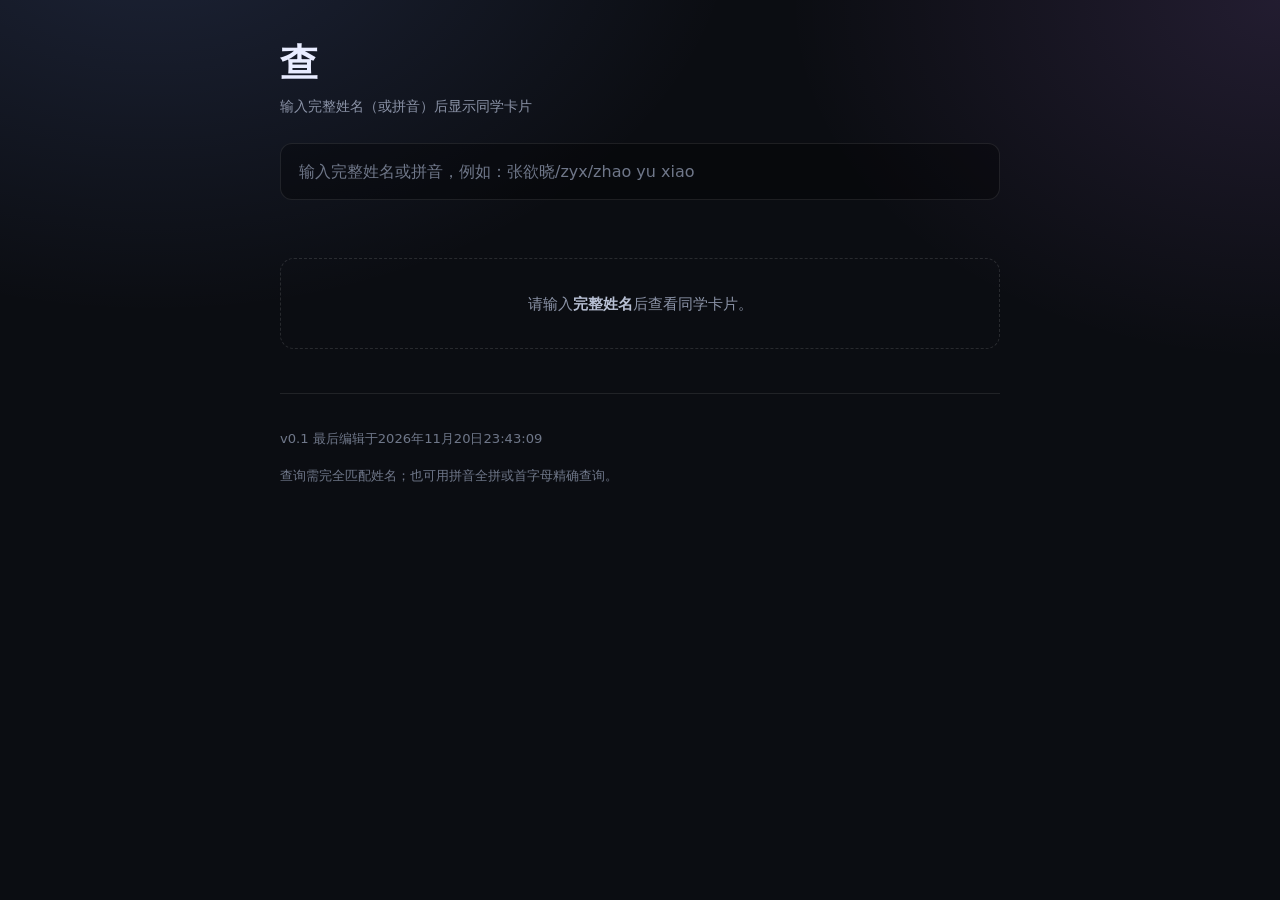
==== cx/index.html @ 348e5f75 "123" ====
<!DOCTYPE html>
<html lang="zh-CN">
<head>
<meta charset="utf-8">
<meta name="viewport" content="width=device-width, initial-scale=1">
<meta name="theme-color" content="#0b0d12">
<title>查</title>
<style>
:root{
  --bg:#0b0d12;
  --text:#e6e8ee;
  --body:#cfd5e4;
  --muted:#8b93a7;
  --line:rgba(255,255,255,.09);
  --accent:#7c9cff;
}

*{box-sizing:border-box}
[hidden]{display:none!important}

html{-webkit-text-size-adjust:100%}

body{
  margin:0;
  min-height:100vh;
  color:var(--text);
  font-family:system-ui,-apple-system,"Segoe UI","PingFang SC","Hiragino Sans GB","Microsoft YaHei","Noto Sans SC",sans-serif;
  font-size:16px;
  line-height:1.7;
  -webkit-font-smoothing:antialiased;
  background:
    radial-gradient(900px 620px at 12% -10%, rgba(124,156,255,.16), transparent 65%),
    radial-gradient(820px 600px at 100% 0%, rgba(192,132,252,.13), transparent 60%),
    var(--bg);
  background-attachment:fixed;
}

::selection{background:rgba(124,156,255,.35)}

.wrap{
  max-width:760px;
  margin:0 auto;
  padding:0 20px 60px;
}

/* ---------- 页头 ---------- */
.page-head{padding:40px 0 24px}

.page-head h1{
  margin:0 0 8px;
  font-size:clamp(1.8rem,5vw,2.4rem);
  line-height:1.2;
  letter-spacing:-.01em;
  font-weight:750;
  color:#e8ecff;
  background:linear-gradient(100deg,#e8ecff 8%,#a9b8ff 52%,#d8a8ff 94%);
  -webkit-background-clip:text;
  background-clip:text;
  -webkit-text-fill-color:transparent;
}

.page-head .sub{
  margin:0;
  color:var(--muted);
  font-size:.9rem;
}

/* ---------- 搜索框 ---------- */
.search-bar{
  position:relative;
  margin:0 0 16px;
}

.search-input{
  width:100%;
  padding:14px 48px 14px 18px;
  border:1px solid var(--line);
  border-radius:12px;
  background:rgba(0,0,0,.3);
  color:var(--text);
  font:inherit;
  font-size:1rem;
  -webkit-appearance:none;
  appearance:none;
  transition:border-color .2s, box-shadow .2s, background .2s;
}

.search-input::placeholder{color:#6f7789}

.search-input:focus{
  outline:none;
  border-color:rgba(124,156,255,.6);
  background:rgba(0,0,0,.4);
  box-shadow:0 0 0 3px rgba(124,156,255,.16);
}

.search-input::-webkit-search-cancel-button{display:none}

.search-clear{
  position:absolute;
  right:10px;
  top:50%;
  transform:translateY(-50%);
  width:28px;
  height:28px;
  display:grid;
  place-items:center;
  padding:0;
  border:0;
  border-radius:8px;
  background:rgba(255,255,255,.08);
  color:#b8c0d4;
  font-size:.9rem;
  line-height:1;
  cursor:pointer;
  transition:background .2s, color .2s;
}

.search-clear:hover{background:rgba(255,255,255,.16); color:#fff}

/* ---------- 统计 / 空状态 ---------- */
.stat{
  margin:0 0 18px;
  color:var(--muted);
  font-size:.84rem;
}

.empty{
  margin:40px 0;
  padding:32px 20px;
  border:1px dashed rgba(255,255,255,.12);
  border-radius:14px;
  text-align:center;
  color:var(--muted);
  font-size:.92rem;
}

.empty strong{color:#b8c0d4;font-weight:600}

/* ---------- 卡片 ---------- */
.cards{display:grid; gap:16px}

.student-card{
  padding:20px 22px;
  border:1px solid var(--line);
  border-radius:16px;
  background:linear-gradient(180deg,rgba(255,255,255,.055),rgba(255,255,255,.02));
  box-shadow:0 14px 44px -26px rgba(0,0,0,.95);
  transition:border-color .25s, transform .25s, opacity .25s;
}

.student-card:hover{
  border-color:rgba(255,255,255,.17);
  transform:translateY(-2px);
}

/* 已转出：整体压暗 */
.student-card.is-out{opacity:.5}
.student-card.is-out:hover{opacity:.75}

.card-top{
  display:flex;
  align-items:center;
  justify-content:space-between;
  gap:14px;
  margin-bottom:14px;
}

.card-name{
  margin:0;
  font-size:1.75rem;
  font-weight:750;
  line-height:1.25;
  letter-spacing:.02em;
  color:#e8ecff;
  word-break:break-word;
}

/* ---------- 徽章 ---------- */
.badge{
  display:inline-flex;
  align-items:center;
  flex:0 0 auto;
  padding:4px 12px;
  border:1px solid transparent;
  border-radius:999px;
  font-size:.78rem;
  font-weight:650;
  letter-spacing:.02em;
  line-height:1.5;
  white-space:nowrap;
}

.badge-gold{color:#fcd34d; background:rgba(251,191,36,.14); border-color:rgba(251,191,36,.40)}
.badge-green{color:#86efac; background:rgba(74,222,128,.12); border-color:rgba(74,222,128,.32)}
.badge-red{color:#fca5a5; background:rgba(248,113,113,.12); border-color:rgba(248,113,113,.32)}

/* ---------- 信息区 ---------- */
.card-info{
  display:grid;
  grid-template-columns:repeat(2, minmax(0,1fr));
  gap:10px 22px;
  padding-top:14px;
  border-top:1px solid rgba(255,255,255,.06);
}

.info-item{
  display:flex;
  gap:10px;
  font-size:.9rem;
  line-height:1.65;
}

.info-label{
  flex:0 0 auto;
  min-width:4.5em;
  color:var(--muted);
}

.info-value{
  color:var(--body);
  word-break:break-word;
}

/* ---------- 页脚 ---------- */
.page-foot{
  margin-top:44px;
  padding-top:20px;
  border-top:1px solid var(--line);
  color:#6f7789;
  font-size:.82rem;
  line-height:1.8;
}

/* ---------- 响应式 ---------- */
@media (max-width:640px){
  .wrap{padding:0 16px 48px}
  .page-head{padding:32px 0 20px}
  .student-card{padding:17px 17px}
  .card-name{font-size:1.45rem}
  .card-info{grid-template-columns:1fr; gap:8px}
  .card-top{gap:10px}
}
</style>
</head>
<body>

<main class="wrap">

  <header class="page-head">
    <h1>查</h1>
    <p class="sub">输入完整姓名（或拼音）后显示同学卡片</p>
  </header>

  <div class="search-bar">
    <input class="search-input" id="search" type="text"
           placeholder="输入完整姓名或拼音，例如：张欲晓/zyx/zhao yu xiao"
           autocomplete="off" spellcheck="false">
    <button class="search-clear" id="clear" type="button" aria-label="清空" hidden>✕</button>
  </div>

  <p class="stat" id="stat"></p>

  <div class="cards" id="cards"></div>

  <p class="empty" id="empty"></p>

  <footer class="page-foot">
    <p>v0.1 最后编辑于2026年11月20日23:43:09</p>
    <p>查询需完全匹配姓名；也可用拼音全拼或首字母精确查询。</p>
  </footer>

</main>


<script>


const STUDENTS = [
  { name: '张希乐', pinyin: 'zhang xi le',   status: 'founder', commute: '电动车',   gender: '', sf: '学生', rank: '', hobby: '' },
  { name: '李文嵩', pinyin: 'li wen song',   status: 'founder', commute: '电动车',   gender: '', sf: '学生', rank: '', hobby: '' },
  { name: '李宇涵', pinyin: 'li yu han',     status: 'founder', commute: '家长接送', gender: '', sf: '学生', rank: '', hobby: '' },
  { name: '王海博', pinyin: 'wang hai bo',   status: 'founder', commute: '电动车',   gender: '', sf: '学生', rank: '', hobby: '' },
  { name: '陈柯绮', pinyin: 'chen ke qi',    status: 'founder', commute: '电动车',   gender: '', sf: '学生', rank: '', hobby: '' },
  { name: '付合政', pinyin: 'fu he zheng',   status: 'founder', commute: '自行车',   gender: '', sf: '学生', rank: '', hobby: '' },
  { name: '牛国旭', pinyin: 'niu guo xu',    status: 'founder', commute: '电动车',   gender: '', sf: '学生', rank: '', hobby: '' },
  { name: '李金灿', pinyin: 'li jin can',    status: 'founder', commute: '步行',     gender: '', sf: '学生', rank: '', hobby: '' },
  { name: '刘宇昌', pinyin: 'liu yu chang',  status: 'founder', commute: '家长接送', gender: '', sf: '学生', rank: '', hobby: '' },
  { name: '刘美硕', pinyin: 'liu mei shuo',  status: 'founder', commute: '电动车',   gender: '', sf: '学生', rank: '', hobby: '' },
  { name: '袁新佑', pinyin: 'yuan xin you',  status: 'founder', commute: '电动车',   gender: '', sf: '学生', rank: '', hobby: '' },
  { name: '王守润', pinyin: 'wang shou run', status: 'founder', commute: '电动车',   gender: '', sf: '学生', rank: '', hobby: '' },
  { name: '范泽正', pinyin: 'fan ze zheng',  status: 'founder', commute: '步行',     gender: '', sf: '学生', rank: '', hobby: '' },
  { name: '高诗棋', pinyin: 'gao shi qi',    status: 'founder', commute: '电动车',   gender: '', sf: '学生', rank: '', hobby: '' },
  { name: '李姿涵', pinyin: 'li zi han',     status: 'founder', commute: '电动车',   gender: '', sf: '学生', rank: '', hobby: '' },
  { name: '卢雅琪', pinyin: 'lu ya qi',      status: 'founder', commute: '电动车',   gender: '', sf: '学生', rank: '', hobby: '' },
  { name: '董家诚', pinyin: 'dong jia cheng',status: 'founder', commute: '家长接送', gender: '', sf: '学生', rank: '', hobby: '' },
  { name: '田昊德', pinyin: 'tian hao de',   status: 'founder', commute: '电动车',   gender: '', sf: '学生', rank: '', hobby: '' },
  { name: '王浩宇', pinyin: 'wang hao yu',   status: 'founder', commute: '电动车',   gender: '', sf: '学生', rank: '', hobby: '' },
  { name: '徐辛雅', pinyin: 'xu xin ya',     status: 'founder', commute: '电动车',   gender: '', sf: '学生', rank: '', hobby: '' },
  { name: '吴语萱', pinyin: 'wu yu xuan',    status: 'founder', commute: '步行',     gender: '', sf: '学生', rank: '', hobby: '' },
  { name: '刘士哲', pinyin: 'liu shi zhe',   status: 'founder', commute: '电动车',   gender: '', sf: '学生', rank: '', hobby: '' },
  { name: '朱哲宇', pinyin: 'zhu zhe yu',    status: 'founder', commute: '电动车',   gender: '', sf: '学生', rank: '', hobby: '' },
  { name: '王之硕', pinyin: 'wang zhi shuo', status: 'transferOut', commute: '家长接送', gender: '', sf: '学生', rank: '', hobby: '' },
  { name: '郭若涵', pinyin: 'guo ruo han',   status: 'founder', commute: '自行车',   gender: '', sf: '学生', rank: '', hobby: '' },
  { name: '李保文', pinyin: 'li bao wen',    status: 'founder', commute: '电动车',   gender: '', sf: '学生', rank: '', hobby: '' },
  { name: '王心悦', pinyin: 'wang xin yue',  status: 'founder', commute: '电动车',   gender: '', sf: '学生', rank: '', hobby: '' },
  { name: '姜宇泽', pinyin: 'jiang yu ze',   status: 'founder', commute: '电动车',   gender: '', sf: '学生', rank: '', hobby: '' },
  { name: '王锦溪', pinyin: 'wang jin xi',   status: 'founder', commute: '家长接送', gender: '', sf: '学生', rank: '', hobby: '' },
  { name: '赵沛林', pinyin: 'zhao pei lin',  status: 'founder', commute: '电动车',   gender: '', sf: '学生', rank: '', hobby: '' },
  { name: '张民涛', pinyin: 'zhang min tao', status: 'founder', commute: '步行',     gender: '', sf: '学生', rank: '', hobby: '' },
  { name: '刘凡可', pinyin: 'liu fan ke',    status: 'founder', commute: '电动车',   gender: '', sf: '学生', rank: '', hobby: '' },
  { name: '李梓萌', pinyin: 'li zi meng',    status: 'founder', commute: '电动车',   gender: '', sf: '学生', rank: '', hobby: '' },
  { name: '李欣怡', pinyin: 'li xin yi',     status: 'founder', commute: '电动车',   gender: '', sf: '学生', rank: '', hobby: '' },
  { name: '李祥屹', pinyin: 'li xiang yi',   status: 'founder', commute: '电动车',   gender: '', sf: '学生', rank: '', hobby: '' },
  { name: '李齐麟', pinyin: 'li qi lin',     status: 'founder', commute: '步行',     gender: '', sf: '学生', rank: '', hobby: '' },
  { name: '李宗涵', pinyin: 'li zong han',   status: 'founder', commute: '家长接送', gender: '', sf: '学生', rank: '', hobby: '' },
  { name: '刘瑾萱', pinyin: 'liu jin xuan',  status: 'founder', commute: '电动车',   gender: '', sf: '学生', rank: '', hobby: '' },
  { name: '刘佳鑫', pinyin: 'liu jia xin',   status: 'founder', commute: '电动车',   gender: '', sf: '学生', rank: '', hobby: '' },
  { name: '杨宗洁', pinyin: 'yang zong jie', status: 'founder', commute: '步行',     gender: '', sf: '学生', rank: '', hobby: '' },
  { name: '姜自轩', pinyin: 'jiang zi xuan', status: 'founder', commute: '家长接送', gender: '', sf: '学生', rank: '', hobby: '' },
  { name: '杜沛文', pinyin: 'du pei wen',    status: 'founder', commute: '自行车',   gender: '', sf: '学生', rank: '', hobby: '' },
  { name: '许梓墨', pinyin: 'xu zi mo',      status: 'founder', commute: '电动车',   gender: '', sf: '学生', rank: '', hobby: '' },
  { name: '邱佳印', pinyin: 'qiu jia yin',   status: 'founder', commute: '电动车',   gender: '', sf: '学生', rank: '', hobby: '' },
  { name: '赵婧琪', pinyin: 'zhao jing qi',  status: 'founder', commute: '自行车',   gender: '', sf: '学生', rank: '', hobby: '' },
  { name: '孙悦彤', pinyin: 'sun yue tong',  status: 'founder', commute: '电动车',   gender: '', sf: '学生', rank: '', hobby: '' },
  { name: '叶晁煊', pinyin: 'ye chao xuan',  status: 'founder', commute: '电动车',   gender: '', sf: '学生', rank: '', hobby: '' },
  { name: '刘雨泽', pinyin: 'liu yu ze',     status: 'founder', commute: '电动车',   gender: '', sf: '学生', rank: '', hobby: '' },
  { name: '付高艺', pinyin: 'fu gao yi',     status: 'founder', commute: '家长接送', gender: '', sf: '学生', rank: '', hobby: '' },
  { name: '王先法', pinyin: 'wang xian fa',  status: 'founder', commute: '自行车',   gender: '', sf: '学生', rank: '', hobby: '' },
  { name: '金佳卉', pinyin: 'jin jia hui',   status: 'founder', commute: '电动车',   gender: '', sf: '学生', rank: '', hobby: '' },  
  { name: '张欲晓', pinyin: 'zhang yu xiao',  status: 'founder', commute: '自行车',   gender: '', sf: '班主任', rank: '', hobby: '' },
];

/* 卡片显示字段：只有 commute 有值，其余字段留空（空值不会渲染） */
const FIELDS = [
  { key: 'commute',   label: '上下学方式' },
  { key: 'gender',    label: '性别' },
  { key: 'sf', label: '身份' },
  { key: 'rank',      label: '排名' },
  { key: 'hobby',     label: '爱好' }
];

const STATUS = {
  founder:     { text: '创班成员', cls: 'badge-gold'  },
  transferIn:  { text: '后转入',   cls: 'badge-green' },
  transferOut: { text: '已转出',   cls: 'badge-red'   }
};


(function () {
  var inputEl = document.getElementById('search');
  var clearEl = document.getElementById('clear');
  var cardsEl = document.getElementById('cards');
  var statEl  = document.getElementById('stat');
  var emptyEl = document.getElementById('empty');

  var NAME_KEY = 'name';

  function esc(v) {
    return String(v).replace(/[&<>"']/g, function (c) {
      return { '&': '&amp;', '<': '&lt;', '>': '&gt;', '"': '&quot;', "'": '&#39;' }[c];
    });
  }

  function normalize(s) {
    return String(s == null ? '' : s).replace(/\s+/g, '').toLowerCase();
  }
  function pinyinForms(st) {
    var p = String(st.pinyin || '').trim().toLowerCase();
    if (!p) return [];

    var forms = [p.replace(/\s+/g, '')];   // 全拼：zhangsan
    var parts = p.split(/\s+/).filter(Boolean);

    if (parts.length > 1) {
      forms.push(parts.map(function (x) { return x.charAt(0); }).join('')); // 首字母：zs
    }
    return forms;
  }
  function isMatch(st, q) {
    if (!q) return false;
    if (normalize(st[NAME_KEY]) === q) return true;
    return pinyinForms(st).some(function (f) { return f === q; });
  }
  function renderCard(st) {
    var statusKey = String(st.status || '').trim();
    var meta = STATUS[statusKey] || { text: statusKey || '未知', cls: 'badge-gold' };
    var infoHTML = FIELDS
      .filter(function (f) {
        var v = st[f.key];
        return v !== undefined && v !== null && v !== '';
      })
      .map(function (f) {
        return '<div class="info-item">' +
                 '<span class="info-label">' + esc(f.label) + '</span>' +
                 '<span class="info-value">' + esc(st[f.key]) + '</span>' +
               '</div>';
      })
      .join('');
    return '<article class="student-card' +
             (statusKey === 'transferOut' ? ' is-out' : '') + '">' +
             '<div class="card-top">' +
               '<h2 class="card-name">' + esc(st[NAME_KEY]) + '</h2>' +
               '<span class="badge ' + meta.cls + '">' + esc(meta.text) + '</span>' +
             '</div>' +
             (infoHTML ? '<div class="card-info">' + infoHTML + '</div>' : '') +
           '</article>';
  }
  function render() {
    var q = normalize(inputEl.value);
    clearEl.hidden = !inputEl.value;
    /* 空输入：什么都不显示，只给一句提示 */
    if (!q) {
      cardsEl.innerHTML = '';
      statEl.textContent = '';
      emptyEl.hidden = false;
      emptyEl.innerHTML = '请输入<strong>完整姓名</strong>后查看同学卡片。';
      return;
    }

    var list = STUDENTS.filter(function (s) { return isMatch(s, q); });

    if (list.length === 0) {
      cardsEl.innerHTML = '';
      statEl.textContent = '';
      emptyEl.hidden = false;
      emptyEl.innerHTML = '未找到完全匹配的同学。<br>请检查姓名是否完整准确，或换用拼音全拼 / 首字母';
      return;
    }
    emptyEl.hidden = true;
    statEl.textContent = '找到 ' + list.length + ' 位同学';
    cardsEl.innerHTML = list.map(renderCard).join('');
  }
  inputEl.addEventListener('input', render);
  clearEl.addEventListener('click', function () {
    inputEl.value = '';
    inputEl.focus();
    render();
  });
  inputEl.addEventListener('keydown', function (e) {
    if (e.key === 'Escape') {
      inputEl.value = '';
      render();
    }
  });
  render();
})();
</script>
</body>
</html>
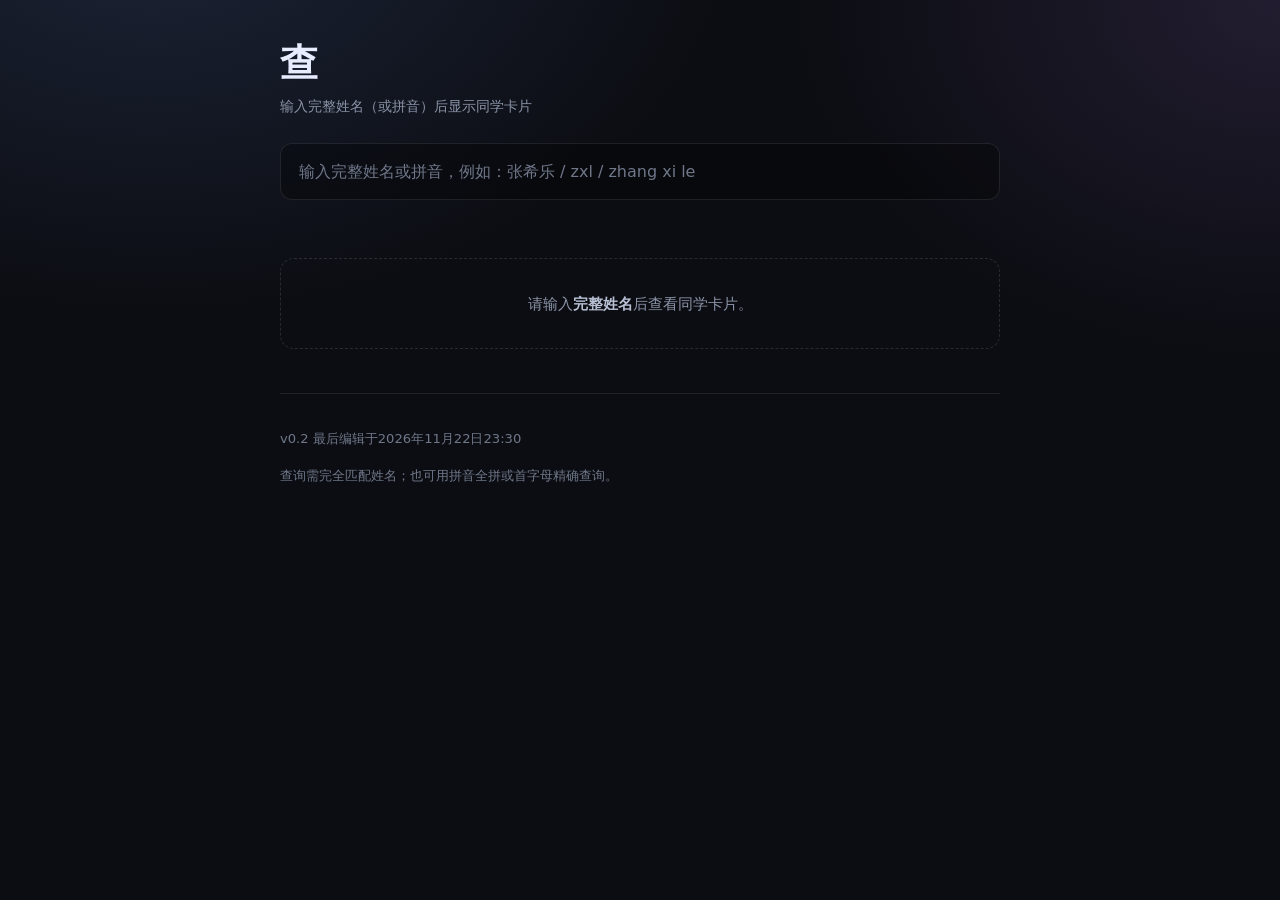
==== commit 3a93fd3f: "123" ====
--- a/cx/index.html
+++ b/cx/index.html
@@ -14,12 +14,9 @@
   --line:rgba(255,255,255,.09);
   --accent:#7c9cff;
 }
-
 *{box-sizing:border-box}
 [hidden]{display:none!important}
-
 html{-webkit-text-size-adjust:100%}
-
 body{
   margin:0;
   min-height:100vh;
@@ -34,18 +31,14 @@
     var(--bg);
   background-attachment:fixed;
 }
-
 ::selection{background:rgba(124,156,255,.35)}
-
 .wrap{
   max-width:760px;
   margin:0 auto;
   padding:0 20px 60px;
 }
-
 /* ---------- 页头 ---------- */
 .page-head{padding:40px 0 24px}
-
 .page-head h1{
   margin:0 0 8px;
   font-size:clamp(1.8rem,5vw,2.4rem);
@@ -58,13 +51,11 @@
   background-clip:text;
   -webkit-text-fill-color:transparent;
 }
-
 .page-head .sub{
   margin:0;
   color:var(--muted);
   font-size:.9rem;
 }
-
 /* ---------- 搜索框 ---------- */
 .search-bar{
   position:relative;
@@ -244,136 +235,131 @@
 </style>
 </head>
 <body>
-
 <main class="wrap">
-
   <header class="page-head">
     <h1>查</h1>
     <p class="sub">输入完整姓名（或拼音）后显示同学卡片</p>
   </header>
-
   <div class="search-bar">
     <input class="search-input" id="search" type="text"
-           placeholder="输入完整姓名或拼音，例如：张欲晓/zyx/zhao yu xiao"
+           placeholder="输入完整姓名或拼音，例如：张希乐 / zxl / zhang xi le"
            autocomplete="off" spellcheck="false">
     <button class="search-clear" id="clear" type="button" aria-label="清空" hidden>✕</button>
   </div>
-
   <p class="stat" id="stat"></p>
-
   <div class="cards" id="cards"></div>
-
   <p class="empty" id="empty"></p>
-
   <footer class="page-foot">
-    <p>v0.1 最后编辑于2026年11月20日23:43:09</p>
+    <p>v0.2 最后编辑于2026年11月22日23:30</p>
     <p>查询需完全匹配姓名；也可用拼音全拼或首字母精确查询。</p>
   </footer>
-
 </main>
-
-
 <script>
-
-
-const STUDENTS = [
-  { name: '张希乐', pinyin: 'zhang xi le',   status: 'founder', commute: '电动车',   gender: '', sf: '学生', rank: '', hobby: '' },
-  { name: '李文嵩', pinyin: 'li wen song',   status: 'founder', commute: '电动车',   gender: '', sf: '学生', rank: '', hobby: '' },
-  { name: '李宇涵', pinyin: 'li yu han',     status: 'founder', commute: '家长接送', gender: '', sf: '学生', rank: '', hobby: '' },
-  { name: '王海博', pinyin: 'wang hai bo',   status: 'founder', commute: '电动车',   gender: '', sf: '学生', rank: '', hobby: '' },
-  { name: '陈柯绮', pinyin: 'chen ke qi',    status: 'founder', commute: '电动车',   gender: '', sf: '学生', rank: '', hobby: '' },
-  { name: '付合政', pinyin: 'fu he zheng',   status: 'founder', commute: '自行车',   gender: '', sf: '学生', rank: '', hobby: '' },
-  { name: '牛国旭', pinyin: 'niu guo xu',    status: 'founder', commute: '电动车',   gender: '', sf: '学生', rank: '', hobby: '' },
-  { name: '李金灿', pinyin: 'li jin can',    status: 'founder', commute: '步行',     gender: '', sf: '学生', rank: '', hobby: '' },
-  { name: '刘宇昌', pinyin: 'liu yu chang',  status: 'founder', commute: '家长接送', gender: '', sf: '学生', rank: '', hobby: '' },
-  { name: '刘美硕', pinyin: 'liu mei shuo',  status: 'founder', commute: '电动车',   gender: '', sf: '学生', rank: '', hobby: '' },
-  { name: '袁新佑', pinyin: 'yuan xin you',  status: 'founder', commute: '电动车',   gender: '', sf: '学生', rank: '', hobby: '' },
-  { name: '王守润', pinyin: 'wang shou run', status: 'founder', commute: '电动车',   gender: '', sf: '学生', rank: '', hobby: '' },
-  { name: '范泽正', pinyin: 'fan ze zheng',  status: 'founder', commute: '步行',     gender: '', sf: '学生', rank: '', hobby: '' },
-  { name: '高诗棋', pinyin: 'gao shi qi',    status: 'founder', commute: '电动车',   gender: '', sf: '学生', rank: '', hobby: '' },
-  { name: '李姿涵', pinyin: 'li zi han',     status: 'founder', commute: '电动车',   gender: '', sf: '学生', rank: '', hobby: '' },
-  { name: '卢雅琪', pinyin: 'lu ya qi',      status: 'founder', commute: '电动车',   gender: '', sf: '学生', rank: '', hobby: '' },
-  { name: '董家诚', pinyin: 'dong jia cheng',status: 'founder', commute: '家长接送', gender: '', sf: '学生', rank: '', hobby: '' },
-  { name: '田昊德', pinyin: 'tian hao de',   status: 'founder', commute: '电动车',   gender: '', sf: '学生', rank: '', hobby: '' },
-  { name: '王浩宇', pinyin: 'wang hao yu',   status: 'founder', commute: '电动车',   gender: '', sf: '学生', rank: '', hobby: '' },
-  { name: '徐辛雅', pinyin: 'xu xin ya',     status: 'founder', commute: '电动车',   gender: '', sf: '学生', rank: '', hobby: '' },
-  { name: '吴语萱', pinyin: 'wu yu xuan',    status: 'founder', commute: '步行',     gender: '', sf: '学生', rank: '', hobby: '' },
-  { name: '刘士哲', pinyin: 'liu shi zhe',   status: 'founder', commute: '电动车',   gender: '', sf: '学生', rank: '', hobby: '' },
-  { name: '朱哲宇', pinyin: 'zhu zhe yu',    status: 'founder', commute: '电动车',   gender: '', sf: '学生', rank: '', hobby: '' },
-  { name: '王之硕', pinyin: 'wang zhi shuo', status: 'transferOut', commute: '家长接送', gender: '', sf: '学生', rank: '', hobby: '' },
-  { name: '郭若涵', pinyin: 'guo ruo han',   status: 'founder', commute: '自行车',   gender: '', sf: '学生', rank: '', hobby: '' },
-  { name: '李保文', pinyin: 'li bao wen',    status: 'founder', commute: '电动车',   gender: '', sf: '学生', rank: '', hobby: '' },
-  { name: '王心悦', pinyin: 'wang xin yue',  status: 'founder', commute: '电动车',   gender: '', sf: '学生', rank: '', hobby: '' },
-  { name: '姜宇泽', pinyin: 'jiang yu ze',   status: 'founder', commute: '电动车',   gender: '', sf: '学生', rank: '', hobby: '' },
-  { name: '王锦溪', pinyin: 'wang jin xi',   status: 'founder', commute: '家长接送', gender: '', sf: '学生', rank: '', hobby: '' },
-  { name: '赵沛林', pinyin: 'zhao pei lin',  status: 'founder', commute: '电动车',   gender: '', sf: '学生', rank: '', hobby: '' },
-  { name: '张民涛', pinyin: 'zhang min tao', status: 'founder', commute: '步行',     gender: '', sf: '学生', rank: '', hobby: '' },
-  { name: '刘凡可', pinyin: 'liu fan ke',    status: 'founder', commute: '电动车',   gender: '', sf: '学生', rank: '', hobby: '' },
-  { name: '李梓萌', pinyin: 'li zi meng',    status: 'founder', commute: '电动车',   gender: '', sf: '学生', rank: '', hobby: '' },
-  { name: '李欣怡', pinyin: 'li xin yi',     status: 'founder', commute: '电动车',   gender: '', sf: '学生', rank: '', hobby: '' },
-  { name: '李祥屹', pinyin: 'li xiang yi',   status: 'founder', commute: '电动车',   gender: '', sf: '学生', rank: '', hobby: '' },
-  { name: '李齐麟', pinyin: 'li qi lin',     status: 'founder', commute: '步行',     gender: '', sf: '学生', rank: '', hobby: '' },
-  { name: '李宗涵', pinyin: 'li zong han',   status: 'founder', commute: '家长接送', gender: '', sf: '学生', rank: '', hobby: '' },
-  { name: '刘瑾萱', pinyin: 'liu jin xuan',  status: 'founder', commute: '电动车',   gender: '', sf: '学生', rank: '', hobby: '' },
-  { name: '刘佳鑫', pinyin: 'liu jia xin',   status: 'founder', commute: '电动车',   gender: '', sf: '学生', rank: '', hobby: '' },
-  { name: '杨宗洁', pinyin: 'yang zong jie', status: 'founder', commute: '步行',     gender: '', sf: '学生', rank: '', hobby: '' },
-  { name: '姜自轩', pinyin: 'jiang zi xuan', status: 'founder', commute: '家长接送', gender: '', sf: '学生', rank: '', hobby: '' },
-  { name: '杜沛文', pinyin: 'du pei wen',    status: 'founder', commute: '自行车',   gender: '', sf: '学生', rank: '', hobby: '' },
-  { name: '许梓墨', pinyin: 'xu zi mo',      status: 'founder', commute: '电动车',   gender: '', sf: '学生', rank: '', hobby: '' },
-  { name: '邱佳印', pinyin: 'qiu jia yin',   status: 'founder', commute: '电动车',   gender: '', sf: '学生', rank: '', hobby: '' },
-  { name: '赵婧琪', pinyin: 'zhao jing qi',  status: 'founder', commute: '自行车',   gender: '', sf: '学生', rank: '', hobby: '' },
-  { name: '孙悦彤', pinyin: 'sun yue tong',  status: 'founder', commute: '电动车',   gender: '', sf: '学生', rank: '', hobby: '' },
-  { name: '叶晁煊', pinyin: 'ye chao xuan',  status: 'founder', commute: '电动车',   gender: '', sf: '学生', rank: '', hobby: '' },
-  { name: '刘雨泽', pinyin: 'liu yu ze',     status: 'founder', commute: '电动车',   gender: '', sf: '学生', rank: '', hobby: '' },
-  { name: '付高艺', pinyin: 'fu gao yi',     status: 'founder', commute: '家长接送', gender: '', sf: '学生', rank: '', hobby: '' },
-  { name: '王先法', pinyin: 'wang xian fa',  status: 'founder', commute: '自行车',   gender: '', sf: '学生', rank: '', hobby: '' },
-  { name: '金佳卉', pinyin: 'jin jia hui',   status: 'founder', commute: '电动车',   gender: '', sf: '学生', rank: '', hobby: '' },  
-  { name: '张欲晓', pinyin: 'zhang yu xiao',  status: 'founder', commute: '自行车',   gender: '', sf: '班主任', rank: '', hobby: '' },
+const STUDENTS_CSV = `name,pinyin,status,commute,gender,sf,rank,hobby
+张希乐,zhang xi le,founder,电动车,,,,
+李文嵩,li wen song,founder,电动车,,,,
+李宇涵,li yu han,founder,家长接送,,,,
+王海博,wang hai bo,founder,电动车,,,,
+陈柯绮,chen ke qi,founder,电动车,,,,
+付合政,fu he zheng,founder,自行车,,,,
+牛国旭,niu guo xu,founder,电动车,,,,
+李金灿,li jin can,founder,步行,,,,
+刘宇昌,liu yu chang,founder,家长接送,,,,
+刘美硕,liu mei shuo,founder,电动车,,,,
+袁新佑,yuan xin you,founder,电动车,,,,
+王守润,wang shou run,founder,电动车,,,,
+范泽正,fan ze zheng,founder,步行,,,,
+高诗棋,gao shi qi,founder,电动车,,,,
+李姿涵,li zi han,founder,电动车,,,,
+卢雅琪,lu ya qi,founder,电动车,,,,
+董家诚,dong jia cheng,founder,家长接送,,,,
+田昊德,tian hao de,founder,电动车,,,,
+王浩宇,wang hao yu,founder,电动车,,,,
+徐辛雅,xu xin ya,founder,电动车,,,,
+吴语萱,wu yu xuan,founder,步行,,,,
+刘士哲,liu shi zhe,founder,电动车,,,,
+朱哲宇,zhu zhe yu,founder,电动车,,,,
+王之硕,wang zhi shuo,founder,家长接送,,,,
+郭若涵,guo ruo han,founder,自行车,,,,
+李保文,li bao wen,founder,电动车,,,,
+王心悦,wang xin yue,founder,电动车,,,,
+姜宇泽,jiang yu ze,founder,电动车,,,,
+王锦溪,wang jin xi,founder,家长接送,,,,
+赵沛林,zhao pei lin,founder,电动车,,,,
+张民涛,zhang min tao,founder,步行,,,,
+刘凡可,liu fan ke,founder,电动车,,,,
+李梓萌,li zi meng,founder,电动车,,,,
+李欣怡,li xin yi,founder,电动车,,,,
+李祥屹,li xiang yi,founder,电动车,,,,
+李齐麟,li qi lin,founder,步行,,,,
+李宗涵,li zong han,founder,家长接送,,,,
+刘瑾萱,liu jin xuan,founder,电动车,,,,
+刘佳鑫,liu jia xin,founder,电动车,,,,
+杨宗洁,yang zong jie,founder,步行,,,,
+姜自轩,jiang zi xuan,founder,家长接送,,,,
+杜沛文,du pei wen,founder,自行车,,,,
+许梓墨,xu zi mo,founder,电动车,,,,
+邱佳印,qiu jia yin,founder,电动车,,,,
+赵婧琪,zhao jing qi,founder,自行车,,,,
+孙悦彤,sun yue tong,founder,电动车,,,,
+叶晁煊,ye chao xuan,founder,电动车,,,,
+刘雨泽,liu yu ze,founder,电动车,,,,
+付高艺,fu gao yi,founder,家长接送,,,,
+王先法,wang xian fa,founder,自行车,,,,
+金佳卉,jin jia hui,founder,电动车,,,,`;
+function parseCSV(text) {
+  const lines = text.trim().split(/\r?\n/);
+  const header = lines.shift().split(',').map(s => s.trim());
+
+  const EMPTY_KEYS = ['gender', 'sf', 'rank', 'hobby'];
+
+  return lines.filter(line => line.trim()).map(line => {
+    const cells = line.split(',').map(s => s.trim());
+    const row = {};
+    header.forEach((key, i) => {
+      row[key] = cells[i] || '';
+    });
+    EMPTY_KEYS.forEach(key => {
+      if (row[key] === undefined) row[key] = '';
+    });
+    return row;
+  });
+}
+const STUDENTS = parseCSV(STUDENTS_CSV);
+const FIELDS = [
+  { key: 'commute', label: '上下学方式' },
+  { key: 'gender',  label: '性别' },
+  { key: 'sf',      label: '身份' },
+  { key: 'rank',    label: '排名' },
+  { key: 'hobby',   label: '爱好' }
 ];
-
-/* 卡片显示字段：只有 commute 有值，其余字段留空（空值不会渲染） */
-const FIELDS = [
-  { key: 'commute',   label: '上下学方式' },
-  { key: 'gender',    label: '性别' },
-  { key: 'sf', label: '身份' },
-  { key: 'rank',      label: '排名' },
-  { key: 'hobby',     label: '爱好' }
-];
-
 const STATUS = {
   founder:     { text: '创班成员', cls: 'badge-gold'  },
   transferIn:  { text: '后转入',   cls: 'badge-green' },
   transferOut: { text: '已转出',   cls: 'badge-red'   }
 };
-
-
 (function () {
   var inputEl = document.getElementById('search');
   var clearEl = document.getElementById('clear');
   var cardsEl = document.getElementById('cards');
   var statEl  = document.getElementById('stat');
   var emptyEl = document.getElementById('empty');
-
   var NAME_KEY = 'name';
-
   function esc(v) {
     return String(v).replace(/[&<>"']/g, function (c) {
       return { '&': '&amp;', '<': '&lt;', '>': '&gt;', '"': '&quot;', "'": '&#39;' }[c];
     });
   }
-
   function normalize(s) {
     return String(s == null ? '' : s).replace(/\s+/g, '').toLowerCase();
   }
   function pinyinForms(st) {
     var p = String(st.pinyin || '').trim().toLowerCase();
     if (!p) return [];
-
-    var forms = [p.replace(/\s+/g, '')];   // 全拼：zhangsan
+    var forms = [p.replace(/\s+/g, '')];   // 全拼：zhangxile
     var parts = p.split(/\s+/).filter(Boolean);
-
     if (parts.length > 1) {
-      forms.push(parts.map(function (x) { return x.charAt(0); }).join('')); // 首字母：zs
+      forms.push(parts.map(function (x) { return x.charAt(0); }).join('')); // 首字母：zxl
     }
     return forms;
   }
@@ -409,7 +395,6 @@
   function render() {
     var q = normalize(inputEl.value);
     clearEl.hidden = !inputEl.value;
-    /* 空输入：什么都不显示，只给一句提示 */
     if (!q) {
       cardsEl.innerHTML = '';
       statEl.textContent = '';
@@ -417,9 +402,7 @@
       emptyEl.innerHTML = '请输入<strong>完整姓名</strong>后查看同学卡片。';
       return;
     }
-
     var list = STUDENTS.filter(function (s) { return isMatch(s, q); });
-
     if (list.length === 0) {
       cardsEl.innerHTML = '';
       statEl.textContent = '';
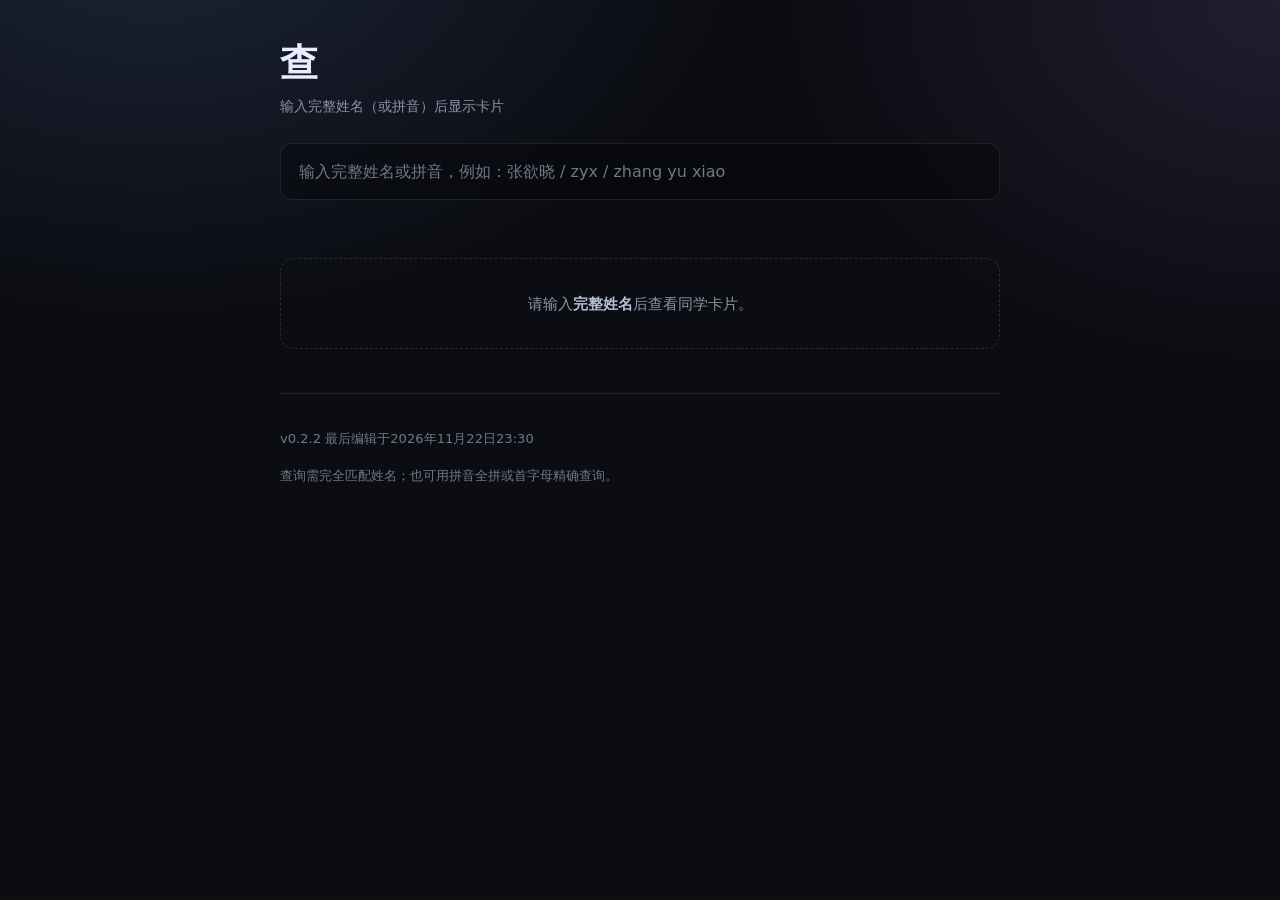
==== commit fa28d9db: "123" ====
--- a/cx/index.html
+++ b/cx/index.html
@@ -238,11 +238,11 @@
 <main class="wrap">
   <header class="page-head">
     <h1>查</h1>
-    <p class="sub">输入完整姓名（或拼音）后显示同学卡片</p>
+    <p class="sub">输入完整姓名（或拼音）后显示卡片</p>
   </header>
   <div class="search-bar">
     <input class="search-input" id="search" type="text"
-           placeholder="输入完整姓名或拼音，例如：张希乐 / zxl / zhang xi le"
+           placeholder="输入完整姓名或拼音，例如：张欲晓 / zyx / zhang yu xiao"
            autocomplete="off" spellcheck="false">
     <button class="search-clear" id="clear" type="button" aria-label="清空" hidden>✕</button>
   </div>
@@ -250,63 +250,72 @@
   <div class="cards" id="cards"></div>
   <p class="empty" id="empty"></p>
   <footer class="page-foot">
-    <p>v0.2 最后编辑于2026年11月22日23:30</p>
+    <p>v0.2.2 最后编辑于2026年11月22日23:30</p>
     <p>查询需完全匹配姓名；也可用拼音全拼或首字母精确查询。</p>
   </footer>
 </main>
 <script>
 const STUDENTS_CSV = `name,pinyin,status,commute,gender,sf,rank,hobby
-张希乐,zhang xi le,founder,电动车,,,,
-李文嵩,li wen song,founder,电动车,,,,
-李宇涵,li yu han,founder,家长接送,,,,
-王海博,wang hai bo,founder,电动车,,,,
-陈柯绮,chen ke qi,founder,电动车,,,,
-付合政,fu he zheng,founder,自行车,,,,
-牛国旭,niu guo xu,founder,电动车,,,,
-李金灿,li jin can,founder,步行,,,,
-刘宇昌,liu yu chang,founder,家长接送,,,,
-刘美硕,liu mei shuo,founder,电动车,,,,
-袁新佑,yuan xin you,founder,电动车,,,,
-王守润,wang shou run,founder,电动车,,,,
-范泽正,fan ze zheng,founder,步行,,,,
-高诗棋,gao shi qi,founder,电动车,,,,
-李姿涵,li zi han,founder,电动车,,,,
-卢雅琪,lu ya qi,founder,电动车,,,,
-董家诚,dong jia cheng,founder,家长接送,,,,
-田昊德,tian hao de,founder,电动车,,,,
-王浩宇,wang hao yu,founder,电动车,,,,
-徐辛雅,xu xin ya,founder,电动车,,,,
-吴语萱,wu yu xuan,founder,步行,,,,
-刘士哲,liu shi zhe,founder,电动车,,,,
-朱哲宇,zhu zhe yu,founder,电动车,,,,
-王之硕,wang zhi shuo,founder,家长接送,,,,
-郭若涵,guo ruo han,founder,自行车,,,,
-李保文,li bao wen,founder,电动车,,,,
-王心悦,wang xin yue,founder,电动车,,,,
-姜宇泽,jiang yu ze,founder,电动车,,,,
-王锦溪,wang jin xi,founder,家长接送,,,,
-赵沛林,zhao pei lin,founder,电动车,,,,
-张民涛,zhang min tao,founder,步行,,,,
-刘凡可,liu fan ke,founder,电动车,,,,
-李梓萌,li zi meng,founder,电动车,,,,
-李欣怡,li xin yi,founder,电动车,,,,
-李祥屹,li xiang yi,founder,电动车,,,,
-李齐麟,li qi lin,founder,步行,,,,
-李宗涵,li zong han,founder,家长接送,,,,
-刘瑾萱,liu jin xuan,founder,电动车,,,,
-刘佳鑫,liu jia xin,founder,电动车,,,,
-杨宗洁,yang zong jie,founder,步行,,,,
-姜自轩,jiang zi xuan,founder,家长接送,,,,
-杜沛文,du pei wen,founder,自行车,,,,
-许梓墨,xu zi mo,founder,电动车,,,,
-邱佳印,qiu jia yin,founder,电动车,,,,
-赵婧琪,zhao jing qi,founder,自行车,,,,
-孙悦彤,sun yue tong,founder,电动车,,,,
-叶晁煊,ye chao xuan,founder,电动车,,,,
-刘雨泽,liu yu ze,founder,电动车,,,,
-付高艺,fu gao yi,founder,家长接送,,,,
-王先法,wang xian fa,founder,自行车,,,,
-金佳卉,jin jia hui,founder,电动车,,,,`;
+张希乐,zhang xi le,founder,电动车,,学生,,
+李文嵩,li wen song,founder,电动车,,学生,,
+李宇涵,li yu han,founder,家长接送,,学生,,
+王海博,wang hai bo,founder,电动车,,学生,,
+陈柯绮,chen ke qi,founder,电动车,,学生,,
+付合政,fu he zheng,founder,自行车,,学生,,
+牛国旭,niu guo xu,founder,电动车,,学生,,
+李金灿,li jin can,founder,步行,,学生,,
+刘宇昌,liu yu chang,founder,家长接送,,学生,,
+刘美硕,liu mei shuo,founder,电动车,,学生,,
+袁新佑,yuan xin you,founder,电动车,,学生,,
+王守润,wang shou run,founder,电动车,,学生,,
+范泽正,fan ze zheng,founder,步行,,学生,,
+高诗棋,gao shi qi,founder,电动车,,学生,,
+李姿涵,li zi han,founder,电动车,,学生,,
+卢雅琪,lu ya qi,founder,电动车,,学生,,
+董家诚,dong jia cheng,founder,家长接送,,学生,,
+田昊德,tian hao de,founder,电动车,,学生,,
+王浩宇,wang hao yu,founder,电动车,,学生,,
+徐辛雅,xu xin ya,founder,电动车,,学生,,
+吴语萱,wu yu xuan,founder,步行,,学生,,
+刘士哲,liu shi zhe,founder,电动车,,学生,,
+朱哲宇,zhu zhe yu,founder,电动车,,班长,,
+王之硕,wang zhi shuo,Out,,,学生,,
+郭若涵,guo ruo han,founder,自行车,,学生,,
+李保文,li bao wen,founder,电动车,,学生,,
+王心悦,wang xin yue,founder,电动车,,学生,,
+姜宇泽,jiang yu ze,founder,电动车,,学生,,
+王锦溪,wang jin xi,founder,家长接送,,学生,,
+赵沛林,zhao pei lin,founder,电动车,,学生,,
+张民涛,zhang min tao,founder,步行,,学生,,
+刘凡可,liu fan ke,founder,电动车,,学生,,
+李梓萌,li zi meng,founder,电动车,,学生,,
+李欣怡,li xin yi,founder,电动车,,学生,,
+李祥屹,li xiang yi,founder,电动车,,学生,,
+李齐麟,li qi lin,founder,步行,,学生,,
+李宗涵,li zong han,founder,家长接送,,学生,,
+刘瑾萱,liu jin xuan,founder,电动车,,学生,,
+刘佳鑫,liu jia xin,founder,电动车,,学生,,
+杨宗洁,yang zong jie,founder,步行,,学生,,
+姜自轩,jiang zi xuan,founder,家长接送,,学生,,
+杜沛文,du pei wen,founder,自行车,,学生,,
+许梓墨,xu zi mo,founder,电动车,,学生,,
+邱佳印,qiu jia yin,founder,电动车,,学生,,
+赵婧琪,zhao jing qi,founder,自行车,,学生,,
+孙悦彤,sun yue tong,founder,电动车,,学生,,
+叶晁煊,ye chao xuan,founder,电动车,,学生,,
+刘雨泽,liu yu ze,founder,电动车,,学生,,
+付高艺,fu gao yi,founder,家长接送,,学生,,男娘
+王先法,wang xian fa,founder,自行车,,学生,,
+金佳卉,jin jia hui,founder,电动车,,学生,,
+张欲晓,zhang yu xiao,In,未知,男,班主任，化学,,
+樊林生,fan lin sheng,founder,丰田/自行车,男,班主任，物理,,
+石步华,shi bu hua,founder,,女,语文,,
+田晨,tian chen,founder,,女,英语,,
+马艳华,ma yan hua,founder,,女,数学,,
+庞雷,pang lei,founder,,女,生物,,
+边富洋,bian fu yang,In,,男,历史,,
+赵淑华,zhao shu hua,In,,女,地理,,
+宋淑敬,song shu jing,In,,女,政治,,`;
 function parseCSV(text) {
   const lines = text.trim().split(/\r?\n/);
   const header = lines.shift().split(',').map(s => s.trim());
@@ -331,12 +340,12 @@
   { key: 'gender',  label: '性别' },
   { key: 'sf',      label: '身份' },
   { key: 'rank',    label: '排名' },
-  { key: 'hobby',   label: '爱好' }
+  { key: 'hobby',   label: '备注' }
 ];
 const STATUS = {
   founder:     { text: '创班成员', cls: 'badge-gold'  },
-  transferIn:  { text: '后转入',   cls: 'badge-green' },
-  transferOut: { text: '已转出',   cls: 'badge-red'   }
+  In:  { text: '后来的',   cls: 'badge-green' },
+  Out: { text: '已切割',   cls: 'badge-red'   }
 };
 (function () {
   var inputEl = document.getElementById('search');
@@ -356,10 +365,10 @@
   function pinyinForms(st) {
     var p = String(st.pinyin || '').trim().toLowerCase();
     if (!p) return [];
-    var forms = [p.replace(/\s+/g, '')];   // 全拼：zhangxile
+    var forms = [p.replace(/\s+/g, '')];   // 全拼：
     var parts = p.split(/\s+/).filter(Boolean);
     if (parts.length > 1) {
-      forms.push(parts.map(function (x) { return x.charAt(0); }).join('')); // 首字母：zxl
+      forms.push(parts.map(function (x) { return x.charAt(0); }).join('')); // 首字母：
     }
     return forms;
   }
@@ -384,7 +393,7 @@
       })
       .join('');
     return '<article class="student-card' +
-             (statusKey === 'transferOut' ? ' is-out' : '') + '">' +
+             (statusKey === 'Out' ? ' is-out' : '') + '">' +
              '<div class="card-top">' +
                '<h2 class="card-name">' + esc(st[NAME_KEY]) + '</h2>' +
                '<span class="badge ' + meta.cls + '">' + esc(meta.text) + '</span>' +
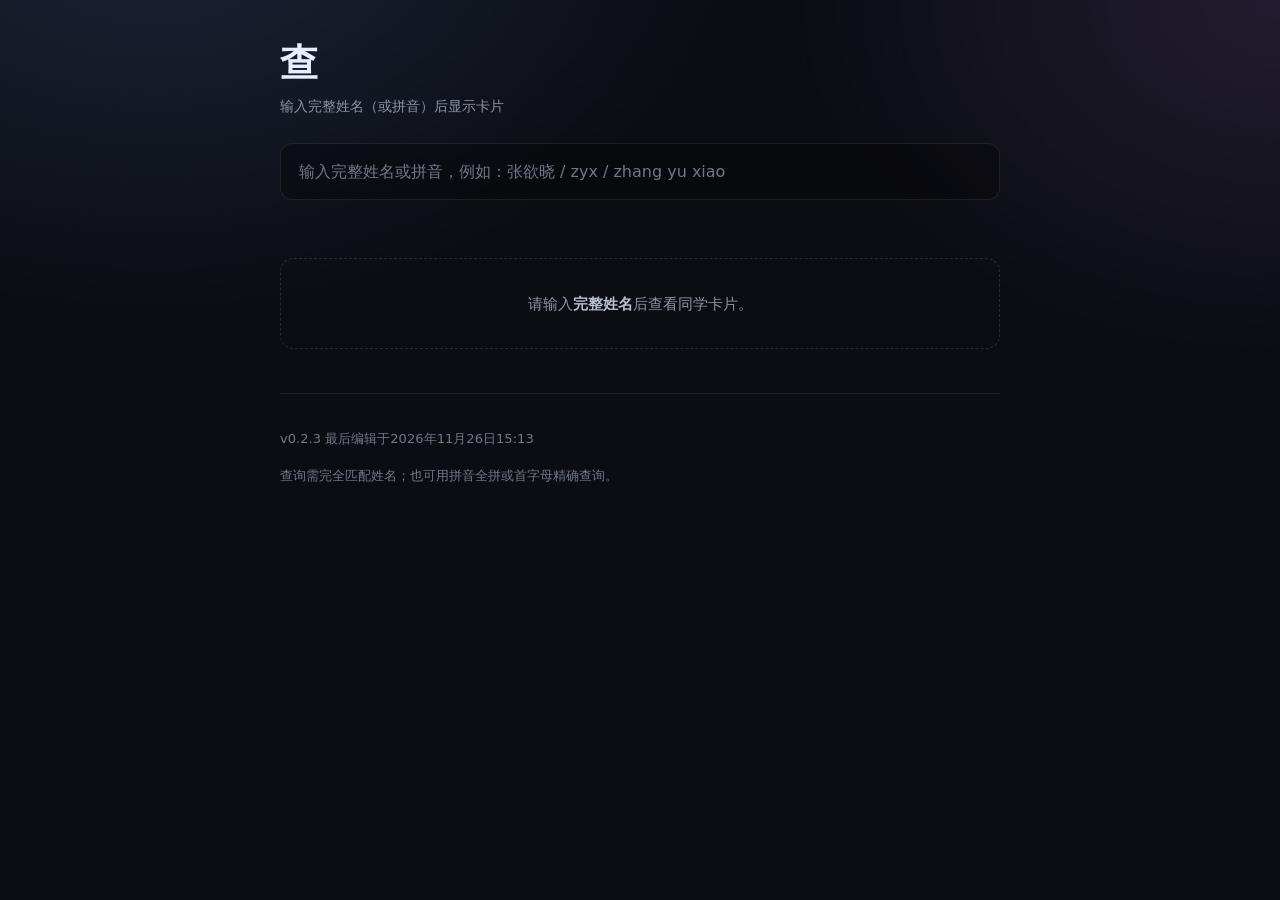
==== commit 344f4590: "123" ====
--- a/cx/index.html
+++ b/cx/index.html
@@ -250,7 +250,7 @@
   <div class="cards" id="cards"></div>
   <p class="empty" id="empty"></p>
   <footer class="page-foot">
-    <p>v0.2.2 最后编辑于2026年11月22日23:30</p>
+    <p>v0.2.3 最后编辑于2026年11月26日15:13</p>
     <p>查询需完全匹配姓名；也可用拼音全拼或首字母精确查询。</p>
   </footer>
 </main>
@@ -315,7 +315,8 @@
 庞雷,pang lei,founder,,女,生物,,
 边富洋,bian fu yang,In,,男,历史,,
 赵淑华,zhao shu hua,In,,女,地理,,
-宋淑敬,song shu jing,In,,女,政治,,`;
+宋淑敬,song shu jing,In,,女,政治,,
+闫如月,yan ru yue,Out,,女,化学,,`;
 function parseCSV(text) {
   const lines = text.trim().split(/\r?\n/);
   const header = lines.shift().split(',').map(s => s.trim());
